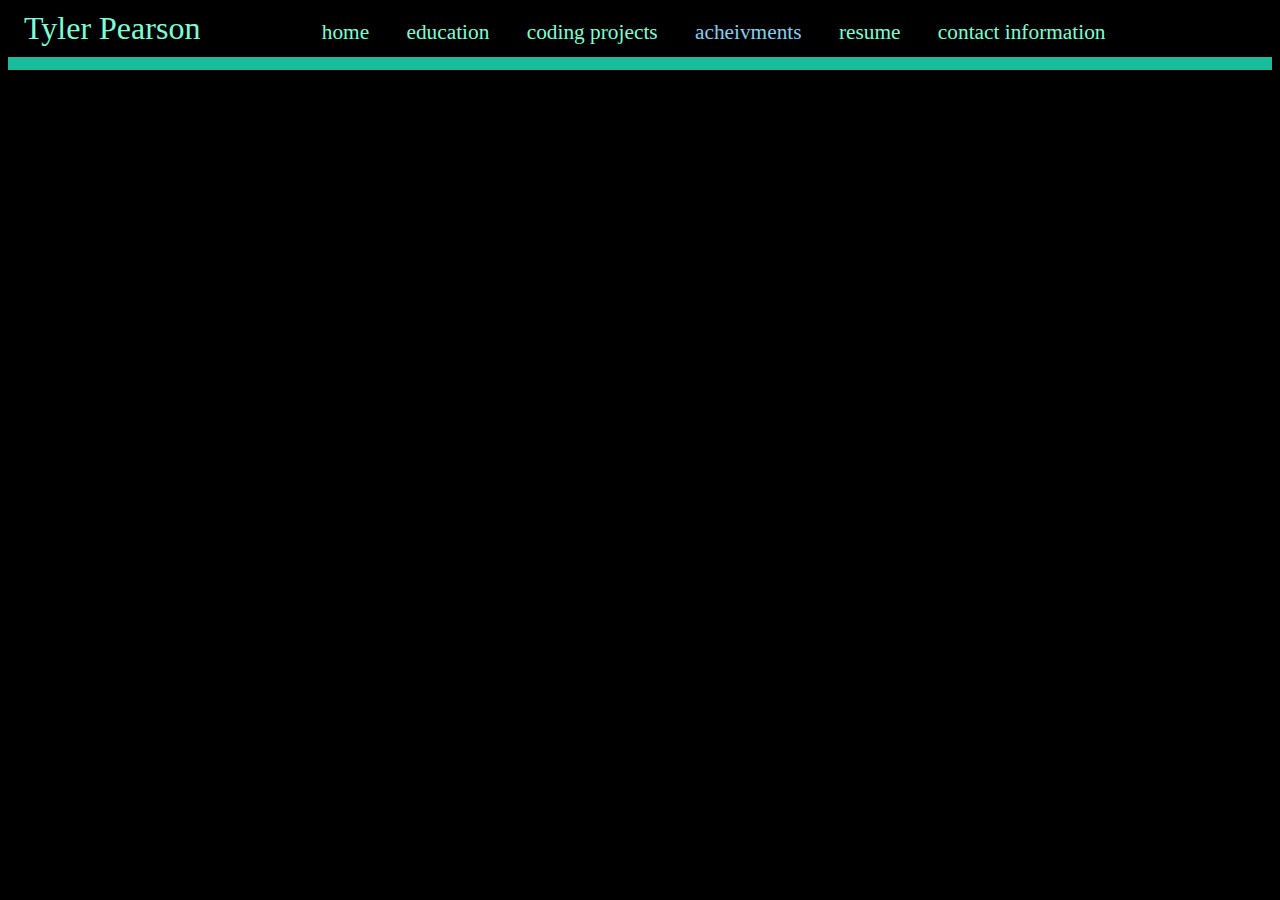
==== achievements.html @ 22281b74 "added bubbles to home text" ====
<!doctype html>

<html lang="en">
<head>
  <meta charset="utf-8">

  <title>Tyler Pearson - Acheivments</title>
  <meta name="description" content="Tyler Pearson's Website">
  <meta name="author" content="Tyler Pearson">

  <link rel="stylesheet" href="styles.css">

</head>

<body>
  <script src="app.js"></script>
<!--Header with naivgation contents-->
  <ul>
      <li style="font-size: 24pt;margin-right: 100px;">Tyler Pearson</li>
      <li><a href = "index.html">home</a></li>
      <li><a href = "education.html">education</a></li>
      <li><a href = "codingprojects.html">coding projects</a></li>
      <li><a class="active" href = "achievements.html">acheivments</a></li>
      <li><a href = "resume.html">resume</a></li>
      <li><a href = "contactinformation.html">contact information</a></li>
    </ul>
<!--Page's main body and information-->
    <div class = "body">
    </div>

</body>
</html>
---- styles.css ----
body {
	background-color: black;
	font-family: 'Times New Roman', Times, serif;
	font-size: 16pt;
}

h1 {
	text-align: left;
	color: white;
  padding: 0px;
  margin: 0px 10px 10px 10px;
}

p {
	margin: 0% 5%;
	font-size: 16pt;
	font-family: 'Times New Roman', Times, serif;
	color: white;
}

ul {
	list-style-type: none;
	background-color: black;
	vertical-align: center;
	margin: 0px;
	padding: 10px 0px 10px 0px;
	top: 0px;
	width: 100%;
	position: fixed;
	/* Make it stick, even on scroll */
	overflow: auto;
	/* Enable scrolling if the sidenav has too much content */
}

ul li {
	display: inline;
	color: aquamarine;
	margin: 16px 16px;
}

li a {
	text-decoration: none;
	color: aquamarine;
}

/* Change the link color on hover */
li a:hover {
	color: white;
}

.active {
	color: skyblue;
}

.body {
	padding: 20px;
	margin-top: 30px;
  background-color: #1abc9c;
	height: auto;
}

ul.achievement {
	list-style-type: circle;
	background-color: transparent;
	position: relative;
	/* Make it stick, even on scroll */
}

li.achievement {
	display: list-item;
	color: white;
	margin: 0% 8%;
}

.home-block{
  position: relative;
  margin: 20px;
  padding: 50px;
  background-color: grey;
  width: 40%;
  border-radius: 20px;
}
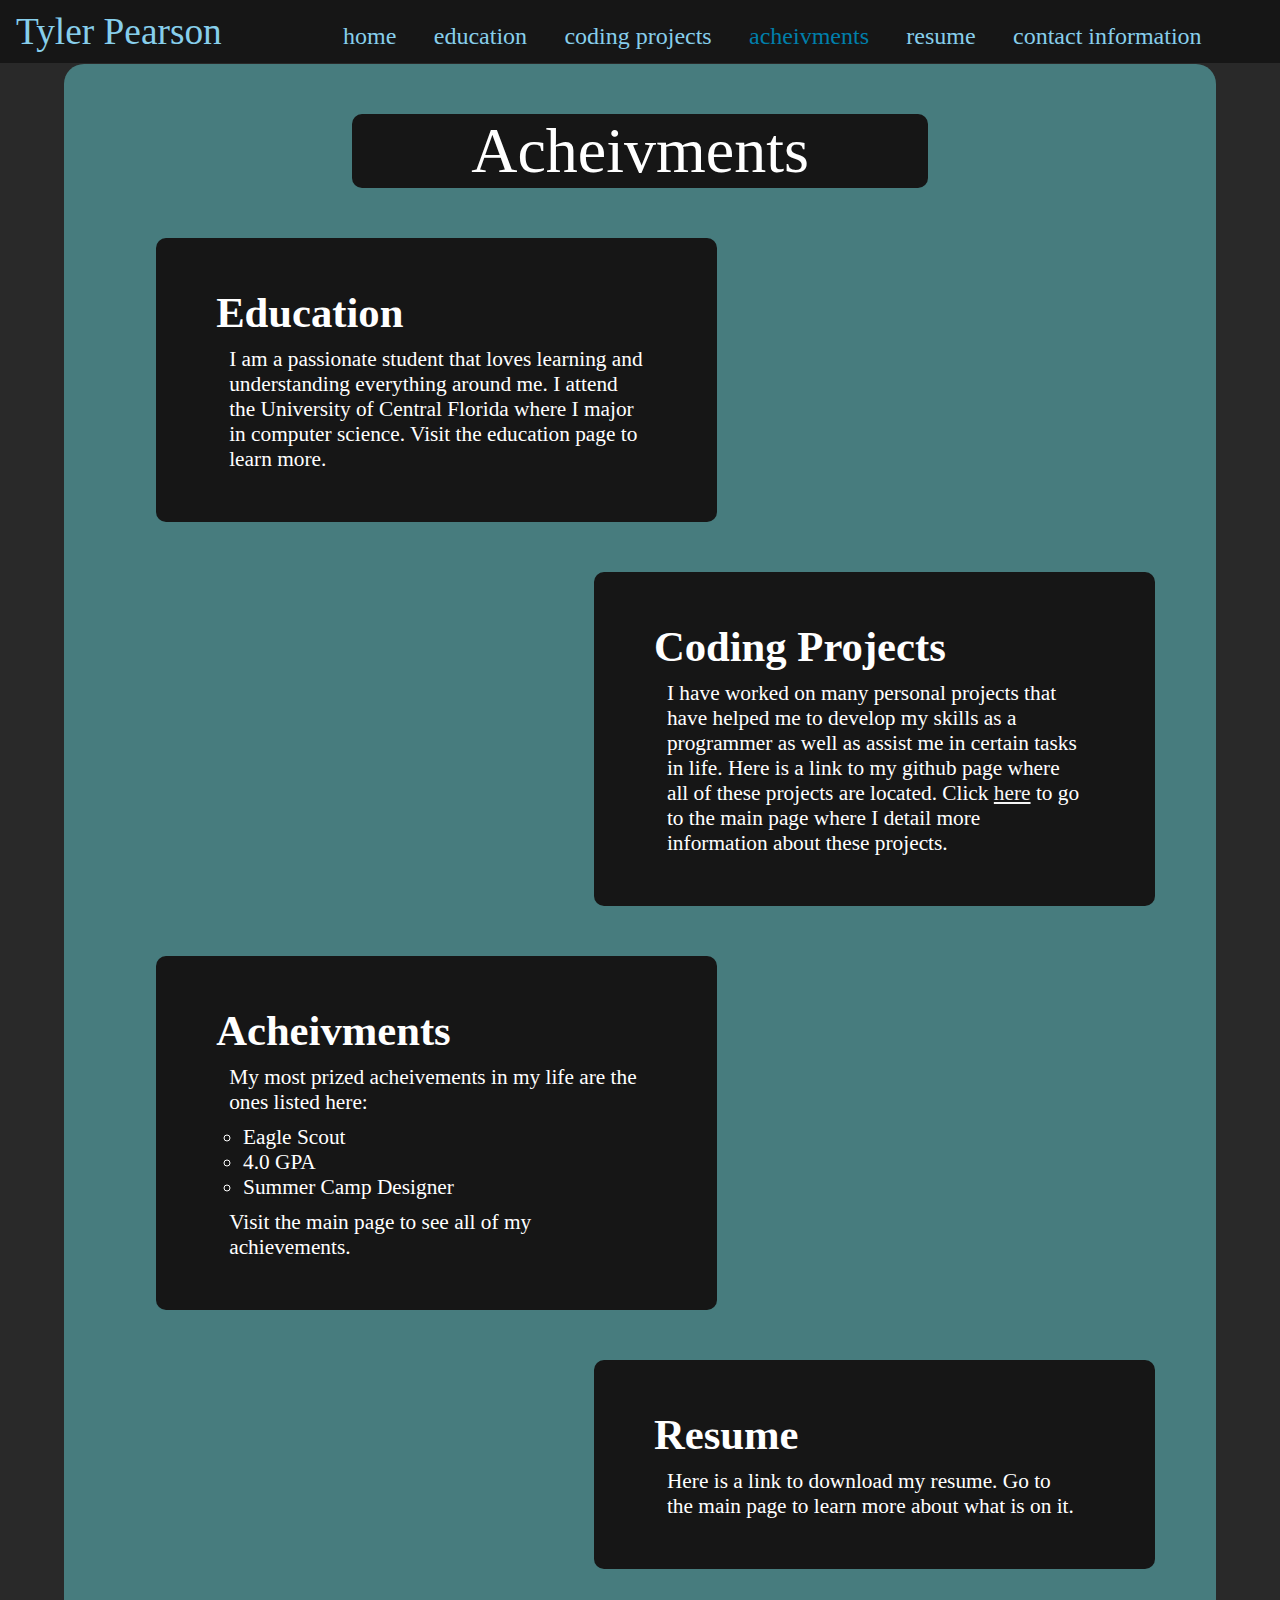
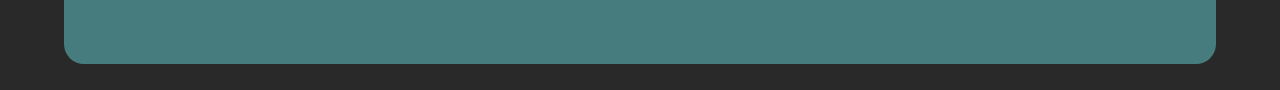
==== commit dd2568b8: "git io page" ====
--- a/achievements.html
+++ b/achievements.html
@@ -16,7 +16,7 @@
   <script src="app.js"></script>
 <!--Header with naivgation contents-->
   <ul>
-      <li style="font-size: 24pt;margin-right: 100px;">Tyler Pearson</li>
+      <li style="font-size: 28pt;margin-right: 100px;">Tyler Pearson</li>
       <li><a href = "index.html">home</a></li>
       <li><a href = "education.html">education</a></li>
       <li><a href = "codingprojects.html">coding projects</a></li>
@@ -26,7 +26,35 @@
     </ul>
 <!--Page's main body and information-->
     <div class = "body">
-    </div>
+        <p class = "pageHeading">Acheivments</p>
+        <div class="home-block" style="left: 8%;">
+          <h1>Education</h1>
+          <p>I am a passionate student that loves learning and understanding everything around me. I attend the University
+            of Central Florida where I major in computer science. Visit the education page to learn more.</p>
+        </div>
+        <div class="home-block" style="left: 46%;">
+          <h1>Coding Projects</h1>
+          <p>I have worked on many personal projects that have helped me to develop my skills as a programmer as well as
+            assist me in certain tasks in life. Here is a link to my github page where all of these projects are located.
+            Click <a style="color: whitesmoke; ;" href="codingprojects.html">here</a> to go to the main page where I detail
+            more information about these projects.</p>
+        </div>
+        <div class="home-block" style="left: 8%;">
+          <h1>Acheivments</h1>
+          <p>My most prized acheivements in my life are the ones listed here:</p>
+          <ul class="achievement">
+            <li class="achievement">Eagle Scout</li>
+            <li class="achievement">4.0 GPA</li>
+            <li class="achievement">Summer Camp Designer</li>
+          </ul>
+          <p>Visit the main page to see all of my achievements.</p>
+        </div>
+        <div class="home-block" style="left: 46%;">
+          <h1>Resume</h1>
+          <p>Here is a link to download my resume. Go to the main page to learn more about what is on it.</p>
+        </div>
+    
+      </div>
 
 </body>
 </html>--- a/styles.css
+++ b/styles.css
@@ -1,14 +1,25 @@
+:root {
+	--main-text-color: white;
+	--main-bg-color:#292929;
+	--main-page-color:#477c7e;
+	--header-color: #161616;
+	--header-link-color: skyblue;
+}
+
 body {
-	background-color: black;
+	background-color: var(--main-bg-color);
 	font-family: 'Times New Roman', Times, serif;
 	font-size: 16pt;
+	max-width: 100%;
+	margin: 0;
+	padding: 0;
 }
 
 h1 {
 	text-align: left;
-	color: white;
-  padding: 0px;
-  margin: 0px 10px 10px 10px;
+	color: var(--main-text-color);
+	padding: 0px;
+	margin: 0px 10px 10px 10px;
 }
 
 p {
@@ -18,65 +29,102 @@
 	color: white;
 }
 
+.home-block p {
+	margin: 0% 5%;
+	font-size: 16pt;
+	font-family: 'Times New Roman', Times, serif;
+}
+
+.education-block p {
+	margin: 0% 5%;
+	font-size: 30pt;
+	font-family: 'Times New Roman', Times, serif;
+	color: var(--main-text-color);
+}
+
 ul {
 	list-style-type: none;
-	background-color: black;
+	background-color: var(--header-color);
 	vertical-align: center;
 	margin: 0px;
 	padding: 10px 0px 10px 0px;
 	top: 0px;
 	width: 100%;
-	position: fixed;
-	/* Make it stick, even on scroll */
-	overflow: auto;
-	/* Enable scrolling if the sidenav has too much content */
+	position: fixed;/* Make it stick, even on scroll */
+	overflow: auto;/* Enable scrolling if the sidenav has too much content */
+	z-index: 1;
 }
 
 ul li {
 	display: inline;
-	color: aquamarine;
+	color: var(--header-link-color);
 	margin: 16px 16px;
 }
 
 li a {
 	text-decoration: none;
-	color: aquamarine;
+	color: var(--header-link-color);
+	font-size: 18pt;
 }
 
 /* Change the link color on hover */
 li a:hover {
-	color: white;
+	color: #007FAB;
 }
 
 .active {
-	color: skyblue;
+	color: #007FAB;
 }
 
 .body {
-	padding: 20px;
-	margin-top: 30px;
-  background-color: #1abc9c;
-	height: auto;
+	padding: 50px 0px;
+	margin: 5% 5% 2% 5%;
+	background-color: var(--main-page-color);
+	border-radius: 20px;
+	height: 1500px;
+	width: 90%;
+	z-index: -1;
 }
 
 ul.achievement {
 	list-style-type: circle;
 	background-color: transparent;
-	position: relative;
-	/* Make it stick, even on scroll */
+	position: relative;/* Make it stick, even on scroll */
 }
 
 li.achievement {
 	display: list-item;
-	color: white;
+	color: var(--main-text-color);
 	margin: 0% 8%;
 }
 
-.home-block{
-  position: relative;
-  margin: 20px;
-  padding: 50px;
-  background-color: grey;
-  width: 40%;
-  border-radius: 20px;
+.home-block {
+	position: relative;
+	margin: 50px 0px;
+	padding: 50px;
+	background-color: var(--header-color);
+	width: 40%;
+	border-radius: 10px;
+	z-index: 0;
 }
+
+.education-block {
+	font-size: 24pt;
+	text-align: center;
+	background-color: var(--header-color);
+	margin: auto;
+	margin-top: 30px;
+	padding: 10px 0px;
+	width: 40%;
+	border-radius: 10px;
+	z-index: 0;
+}
+
+.pageHeading{
+	text-align: center;
+	font-size: 48pt;
+	background-color: var(--header-color);
+	border-radius: 10px;
+	width: 50%;
+	margin: auto;
+}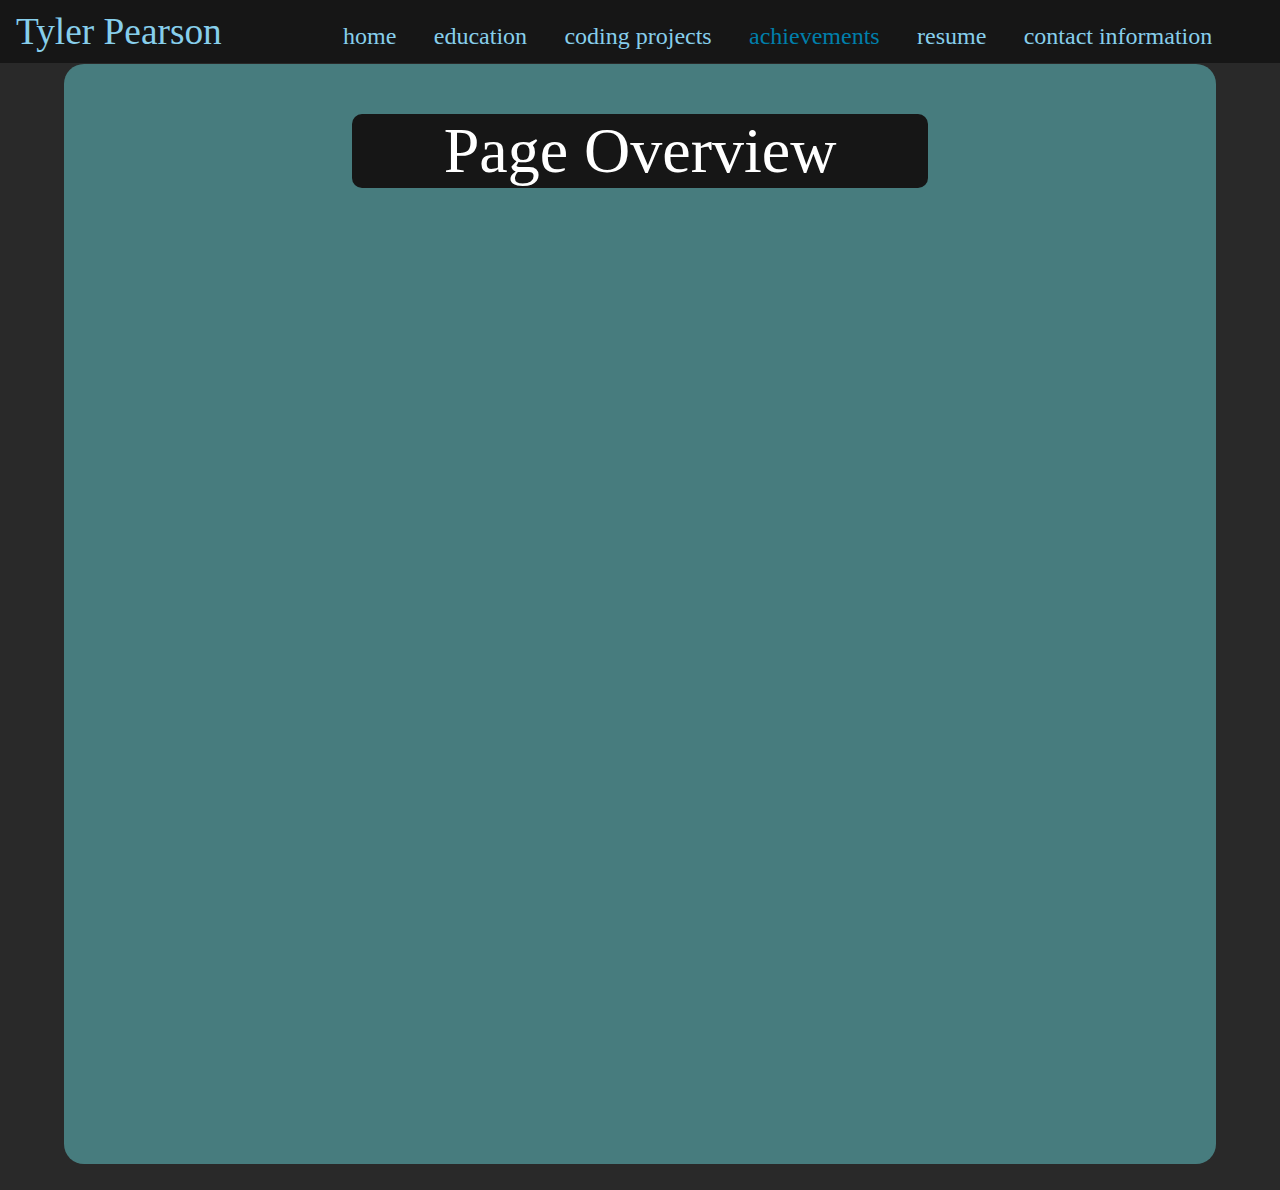
==== commit eabf3251: "added projects page" ====
--- a/achievements.html
+++ b/achievements.html
@@ -1,10 +1,11 @@
 <!doctype html>
 
 <html lang="en">
+
 <head>
   <meta charset="utf-8">
 
-  <title>Tyler Pearson - Acheivments</title>
+  <title>Tyler Pearson - Home</title>
   <meta name="description" content="Tyler Pearson's Website">
   <meta name="author" content="Tyler Pearson">
 
@@ -14,47 +15,23 @@
 
 <body>
   <script src="app.js"></script>
-<!--Header with naivgation contents-->
+  <!--Header with naivgation contents-->
   <ul>
-      <li style="font-size: 28pt;margin-right: 100px;">Tyler Pearson</li>
-      <li><a href = "index.html">home</a></li>
-      <li><a href = "education.html">education</a></li>
-      <li><a href = "codingprojects.html">coding projects</a></li>
-      <li><a class="active" href = "achievements.html">acheivments</a></li>
-      <li><a href = "resume.html">resume</a></li>
-      <li><a href = "contactinformation.html">contact information</a></li>
-    </ul>
-<!--Page's main body and information-->
-    <div class = "body">
-        <p class = "pageHeading">Acheivments</p>
-        <div class="home-block" style="left: 8%;">
-          <h1>Education</h1>
-          <p>I am a passionate student that loves learning and understanding everything around me. I attend the University
-            of Central Florida where I major in computer science. Visit the education page to learn more.</p>
-        </div>
-        <div class="home-block" style="left: 46%;">
-          <h1>Coding Projects</h1>
-          <p>I have worked on many personal projects that have helped me to develop my skills as a programmer as well as
-            assist me in certain tasks in life. Here is a link to my github page where all of these projects are located.
-            Click <a style="color: whitesmoke; ;" href="codingprojects.html">here</a> to go to the main page where I detail
-            more information about these projects.</p>
-        </div>
-        <div class="home-block" style="left: 8%;">
-          <h1>Acheivments</h1>
-          <p>My most prized acheivements in my life are the ones listed here:</p>
-          <ul class="achievement">
-            <li class="achievement">Eagle Scout</li>
-            <li class="achievement">4.0 GPA</li>
-            <li class="achievement">Summer Camp Designer</li>
-          </ul>
-          <p>Visit the main page to see all of my achievements.</p>
-        </div>
-        <div class="home-block" style="left: 46%;">
-          <h1>Resume</h1>
-          <p>Here is a link to download my resume. Go to the main page to learn more about what is on it.</p>
-        </div>
-    
-      </div>
+    <li style="font-size: 28pt;margin-right: 100px;">Tyler Pearson</li>
+    <li><a href="index.html">home</a></li>
+    <li><a href="education.html">education</a></li>
+    <li><a href="codingprojects.html">coding projects</a></li>
+    <li><a class="active" href="achievements.html">achievements</a></li>
+    <li><a href="resume.html">resume</a></li>
+    <li><a href="contactinformation.html">contact information</a></li>
+  </ul>
+  <!--Page's main body and information-->
+  <div class="body">
+    <p class = "pageHeading">Page Overview</p>
+    </div>
+
+  </div>
 
 </body>
+
 </html>--- a/styles.css
+++ b/styles.css
@@ -81,7 +81,8 @@
 	margin: 5% 5% 2% 5%;
 	background-color: var(--main-page-color);
 	border-radius: 20px;
-	height: 1500px;
+	height: auto;
+	min-height: 1000px;
 	width: 90%;
 	z-index: -1;
 }
@@ -108,6 +109,16 @@
 	z-index: 0;
 }
 
+.edu-block {
+	position: relative;
+	margin: 50px 0px;
+	padding: 50px;
+	background-color: var(--header-color);
+	width: auto;
+	border-radius: 10px;
+	z-index: 0;
+}
+
 .education-block {
 	font-size: 24pt;
 	text-align: center;
